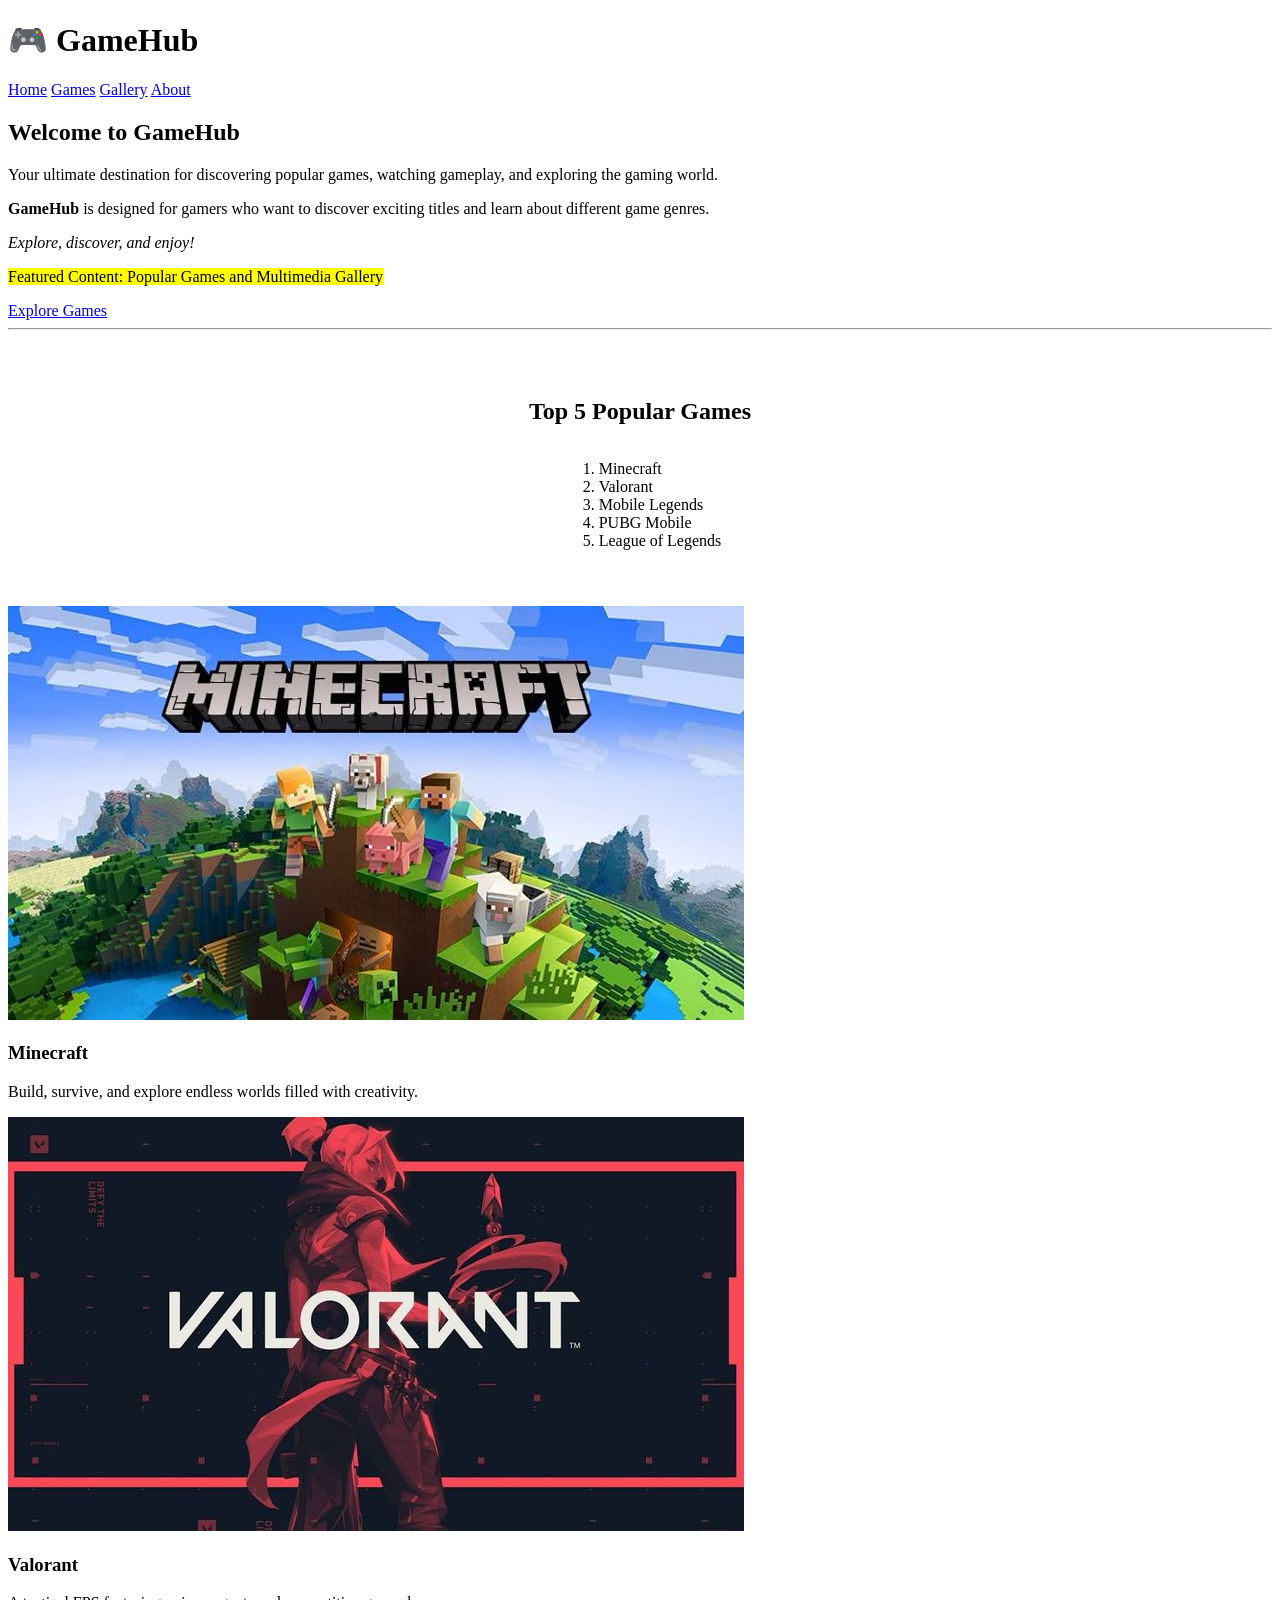
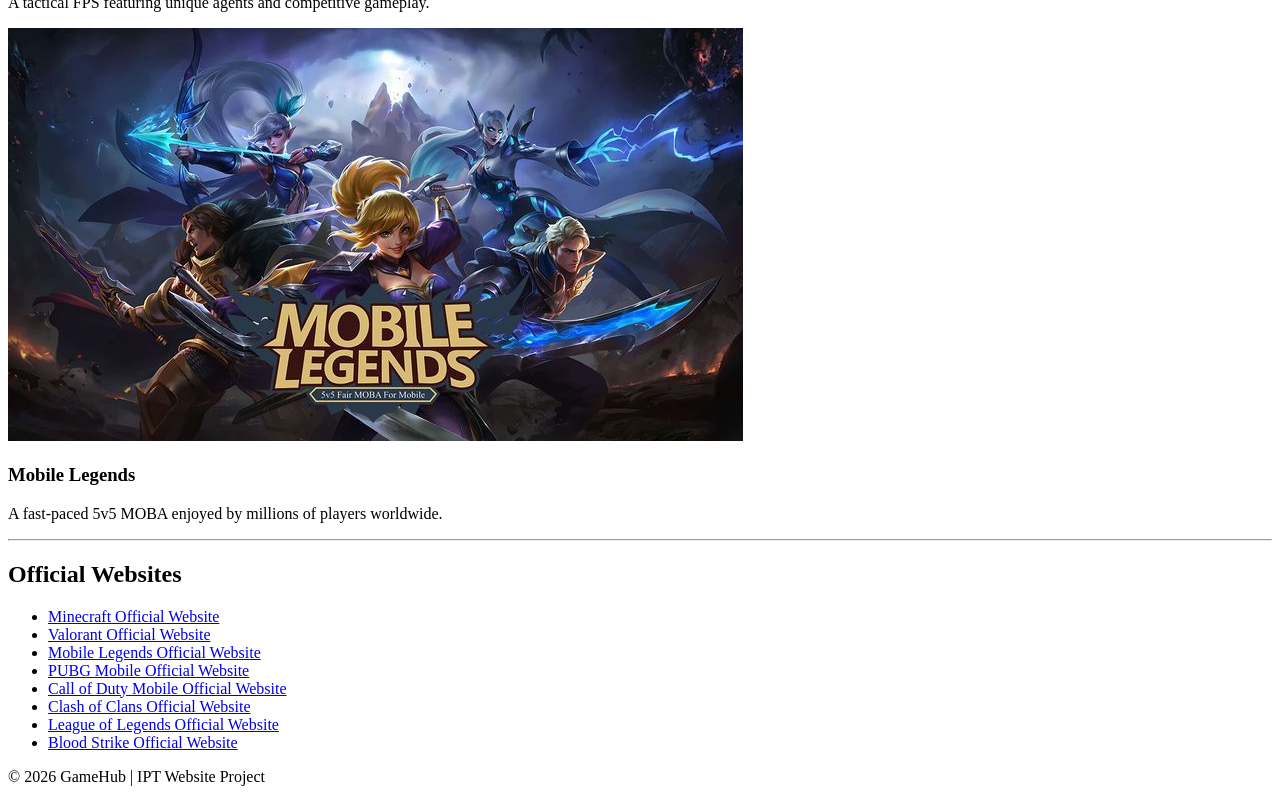
==== index.html @ 6cf5fbf5 "Add files via upload" ====
<!DOCTYPE html>
<html lang="en">

<head>
    <meta charset="UTF-8">
    <meta name="viewport" content="width=device-width, initial-scale=1.0">
    <title>GameHub | Home</title>
    <link rel="stylesheet" href="style.css">
</head>

<body>

<header>

    <h1>🎮 GameHub</h1>

    <nav>
        <a href="index.html">Home</a>
        <a href="games.html">Games</a>
        <a href="gallery.html">Gallery</a>
        <a href="about.html">About</a>
    </nav>

</header>

<section class="hero" id="home">

    <h2>Welcome to GameHub</h2>

    <p>
        Your ultimate destination for discovering
        <span>popular games</span>,
        watching gameplay, and exploring the gaming world.
    </p>

    <p>
        <strong>GameHub</strong> is designed for gamers who want to
        discover exciting titles and learn about different game genres.
    </p>

    <p>
        <em>Explore, discover, and enjoy!</em>
    </p>

    <p>
        <mark>Featured Content: Popular Games and Multimedia Gallery</mark>
    </p>

    <a href="games.html" class="button">Explore Games</a>

</section>

<hr>

<section style="padding:40px; text-align:center;">

    <h2>Top 5 Popular Games</h2>

    <ol style="display:inline-block; text-align:left; margin-top:15px;">

        <li>Minecraft</li>
        <li>Valorant</li>
        <li>Mobile Legends</li>
        <li>PUBG Mobile</li>
        <li>League of Legends</li>

    </ol>

</section>

<section class="games">

    <div class="card" id="minecraft">

        <img src="images/minecraft.jpg" alt="Minecraft">

        <h3>Minecraft</h3>

        <p>
            Build, survive, and explore endless worlds filled with creativity.
        </p>

    </div>

    <div class="card" id="valorant">

        <img src="images/valorant.jpg" alt="Valorant">

        <h3>Valorant</h3>

        <p>
            A tactical FPS featuring unique agents and competitive gameplay.
        </p>

    </div>

    <div class="card" id="mlbb">

        <img src="images/mlbb.jpg" alt="Mobile Legends">

        <h3>Mobile Legends</h3>

        <p>
            A fast-paced 5v5 MOBA enjoyed by millions of players worldwide.
        </p>

    </div>

</section>

<hr>

<section class="links">

    <h2>Official Websites</h2>

    <ul>

        <li>
            <a href="https://www.minecraft.net" target="_blank">
                Minecraft Official Website
            </a>
        </li>

        <li>
            <a href="https://playvalorant.com" target="_blank">
                Valorant Official Website
            </a>
        </li>

        <li>
            <a href="https://m.mobilelegends.com" target="_blank">
                Mobile Legends Official Website
            </a>
        </li>

        <li>
            <a href="https://www.pubgmobile.com" target="_blank">
                PUBG Mobile Official Website
            </a>
        </li>

        <li>
            <a href="https://www.callofduty.com/mobile" target="_blank">
                Call of Duty Mobile Official Website
            </a>
        </li>

        <li>
            <a href="https://supercell.com/en/games/clashofclans/" target="_blank">
                Clash of Clans Official Website
            </a>
        </li>

        <li>
            <a href="https://www.leagueoflegends.com" target="_blank">
                League of Legends Official Website
            </a>
        </li>

        <li>
            <a href="https://www.blood-strike.com" target="_blank">
                Blood Strike Official Website
            </a>
        </li>

    </ul>

</section>

<footer>

    <p>&copy; 2026 GameHub | IPT Website Project</p>

</footer>

</body>
</html>
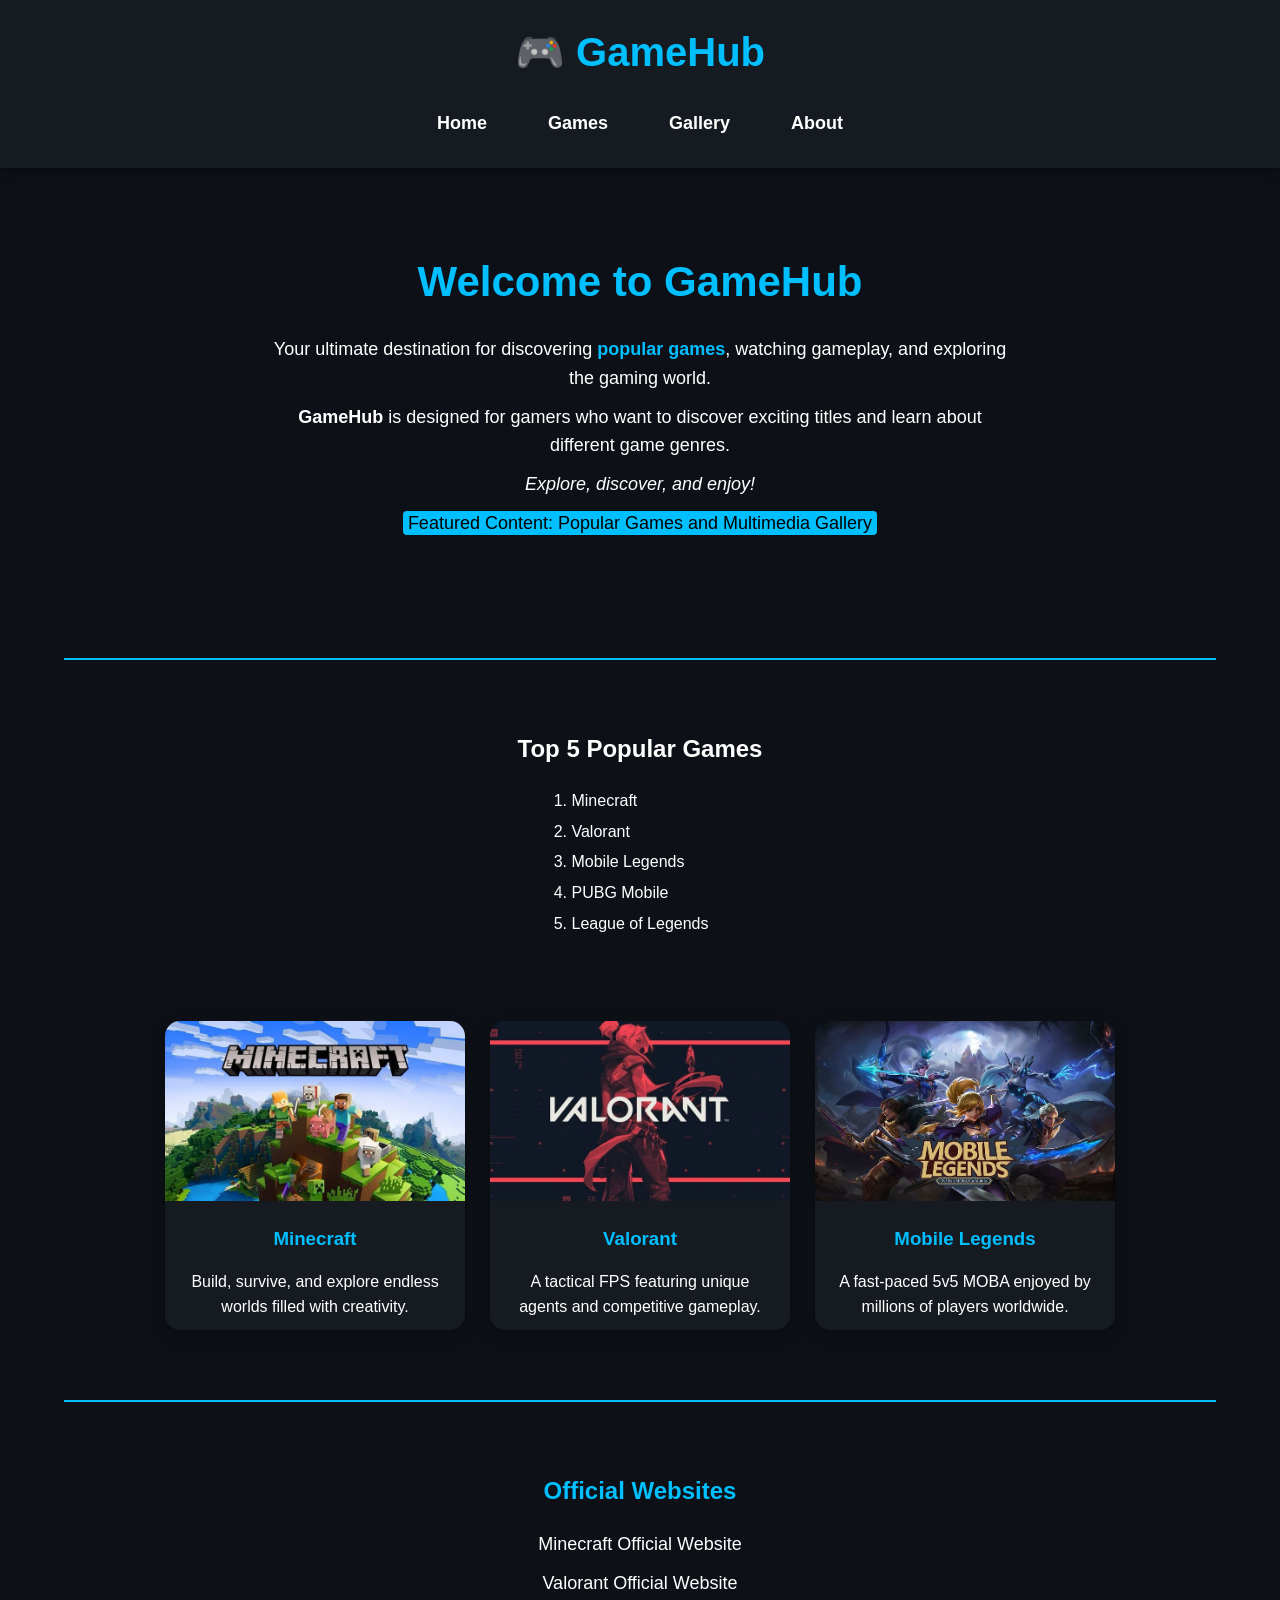
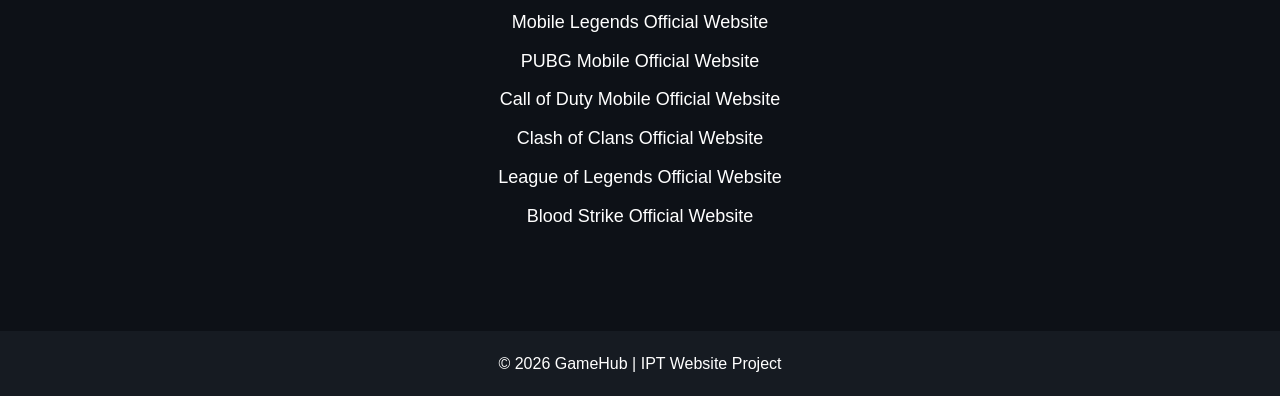
==== commit 34e132b8: "Add files via upload" ====
--- a/index.html
+++ b/index.html
@@ -45,8 +45,6 @@
     <p>
         <mark>Featured Content: Popular Games and Multimedia Gallery</mark>
     </p>
-
-    <a href="games.html" class="button">Explore Games</a>
 
 </section>
 
--- a/style.css
+++ b/style.css
@@ -0,0 +1,266 @@
+*{
+    margin:0;
+    padding:0;
+    box-sizing:border-box;
+}
+
+body{
+    font-family:Arial, Helvetica, sans-serif;
+    background:#0d1117;
+    color:white;
+    line-height:1.6;
+}
+
+header{
+    background:#161b22;
+    padding:20px;
+    text-align:center;
+    box-shadow:0 2px 10px rgba(0,0,0,.5);
+}
+
+header h1{
+    color:#00bfff;
+    font-size:40px;
+    margin-bottom:15px;
+}
+
+nav{
+    display:flex;
+    justify-content:center;
+    gap:25px;
+    flex-wrap:wrap;
+}
+
+nav a{
+    color:white;
+    text-decoration:none;
+    font-size:18px;
+    font-weight:bold;
+    padding:10px 18px;
+    border-radius:8px;
+    transition:.3s;
+}
+
+nav a:hover{
+    background:#00bfff;
+    color:#000;
+}
+
+.hero{
+    text-align:center;
+    padding:80px 20px;
+}
+
+.hero h2{
+    font-size:42px;
+    color:#00bfff;
+    margin-bottom:20px;
+}
+
+.hero p{
+    max-width:750px;
+    margin:auto;
+    margin-bottom:10px;
+    font-size:18px;
+}
+
+.button{
+    display:inline-block;
+    margin-top:30px;
+    padding:15px 30px;
+    background:#00bfff;
+    color:black;
+    text-decoration:none;
+    border-radius:8px;
+    font-weight:bold;
+}
+
+.button:hover{
+    background:#0099cc;
+    color:white;
+}
+
+.games{
+    display:flex;
+    flex-wrap:wrap;
+    justify-content:center;
+    gap:25px;
+    padding:40px;
+}
+
+.card{
+    width:300px;
+    background:#161b22;
+    border-radius:15px;
+    overflow:hidden;
+    box-shadow:0 5px 15px rgba(0,0,0,.4);
+    transition:.3s;
+}
+
+.card:hover{
+    transform:translateY(-8px);
+}
+
+.card img{
+    width:100%;
+    height:180px;
+    object-fit:cover;
+}
+
+.card h3{
+    color:#00bfff;
+    text-align:center;
+    margin:15px 0;
+}
+
+.card p{
+    text-align:center;
+    padding:0 15px 10px;
+}
+
+table{
+    width:90%;
+    margin:40px auto;
+    border-collapse:collapse;
+}
+
+th{
+    background:#00bfff;
+    color:black;
+}
+
+td,
+th{
+    border:1px solid #444;
+    padding:12px;
+    text-align:center;
+}
+
+tr:nth-child(even){
+    background:#1a1f29;
+}
+
+ol,
+ul{
+    margin-top:15px;
+}
+
+ul li,
+ol li{
+    margin:5px 0;
+}
+
+ul ul{
+    margin-left:25px;
+    margin-top:5px;
+}
+
+dl{
+    max-width:900px;
+    margin:auto;
+}
+
+dt{
+    color:#00bfff;
+    font-weight:bold;
+    margin-top:15px;
+}
+
+dd{
+    margin-left:20px;
+    margin-bottom:10px;
+}
+
+.gallery{
+    display:grid;
+    grid-template-columns:repeat(auto-fit,minmax(250px,1fr));
+    gap:20px;
+    padding:40px;
+}
+
+.gallery img{
+    width:100%;
+    border-radius:12px;
+    transition:.3s;
+}
+
+.gallery img:hover{
+    transform:scale(1.05);
+}
+
+video{
+    display:block;
+    margin:30px auto;
+    width:80%;
+    border-radius:10px;
+}
+
+audio{
+    display:block;
+    margin:20px auto;
+}
+
+.links{
+    text-align:center;
+    padding:40px;
+}
+
+.links h2{
+    color:#00bfff;
+    margin-bottom:20px;
+}
+
+.links ul{
+    list-style:none;
+}
+
+.links li{
+    margin:10px 0;
+}
+
+.links a{
+    color:white;
+    text-decoration:none;
+    font-size:18px;
+    transition:.3s;
+}
+
+.links a:hover{
+    color:#00bfff;
+}
+
+span{
+    color:#00bfff;
+    font-weight:bold;
+}
+
+mark{
+    background:#00bfff;
+    color:black;
+    padding:2px 5px;
+    border-radius:4px;
+}
+
+pre{
+    background:#161b22;
+    padding:15px;
+    border-radius:8px;
+    overflow:auto;
+    margin-top:15px;
+    border-left:4px solid #00bfff;
+}
+
+hr{
+    border:none;
+    height:2px;
+    background:#00bfff;
+    width:90%;
+    margin:30px auto;
+}
+
+footer{
+    background:#161b22;
+    text-align:center;
+    padding:20px;
+    margin-top:50px;
+}
